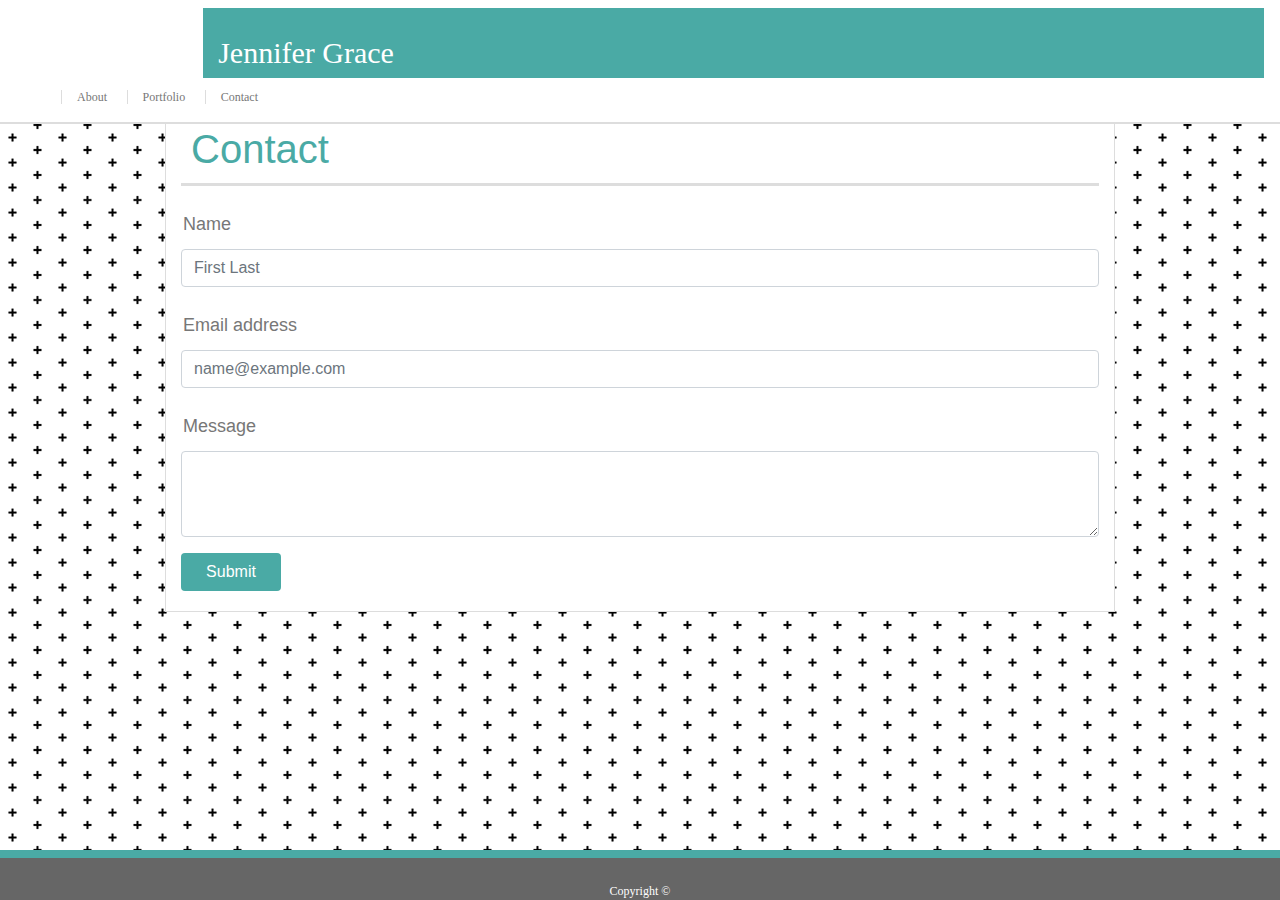
==== contact.html @ 8129ab11 "more changes" ====
<!DOCTYPE html>
<html>

<head>
    <meta charset="UTF-8">
    <title>Contact Jenn</title>

    <link rel="stylesheet" href="https://stackpath.bootstrapcdn.com/bootstrap/4.3.1/css/bootstrap.min.css"
        integrity="sha384-ggOyR0iXCbMQv3Xipma34MD+dH/1fQ784/j6cY/iJTQUOhcWr7x9JvoRxT2MZw1T" crossorigin="anonymous">
    <link rel="stylesheet" type="text/css" href="./assets/css/style.css" />
</head>

<body>
    <nav class="navbar navbar-expand-lg" id="header-navbar">
        <div class="header">
            <a class="nav-item" id="name">Jennifer Grace</a>
            <a class="info-section">
                <a class="info" href="index.html">About</a>
                <a class="info" href="portfolio.html">Portfolio</a>
                <a class="info" href="contact.html">Contact</a>
            </a>
        </div>
    </nav>

    <div class="container">
        <div class="row">
            <div class="col-sm-1">

            </div>
            <div class="col-sm-10" id="main-section">
                <h1>Contact</h1>
                <p id="line"></p>
                <form>
                    <div class="form-group">
                        <label for="exampleFormControlInput1">Name</label>
                        <input type="name" class="form-control" id="exampleFormControlInput1" placeholder="First Last">
                    </div>
                    <div class="form-group">
                        <label for="exampleFormControlInput1">Email address</label>
                        <input type="email" class="form-control" id="exampleFormControlInput1"
                            placeholder="name@example.com">
                    </div>
                    <div class="form-group">
                        <label for="exampleFormControlTextarea1">Message</label>
                        <textarea class="form-control" id="exampleFormControlTextarea1 message" rows="3"></textarea>
                    </div>
                    <button type="submit" class="btn">Submit</button>
                </form>
            </div>
            <div class="col-sm-1">

            </div>
        </div>
    </div>

    <nav class="navbar" id="footer">
        <span class="navbar-text">
            <p id="copyright">Copyright &copy;</p>
        </span>
    </nav>
</body>

</html>
---- assets/css/style.css ----
/* general */

* {
    box-sizing: border-box;
}
body {
    font-family: Arial, "Helvetica Neue", Helvetica, sans-serif;
    font-size: 18px;
    line-height: 34px;
    color: #777777;
    background-image: url("../images/positive.png");
}
h1{
    color: #4aaaa5;
    margin: 10px;
}
#line {
    width: 100%;
    border-bottom: 3px solid #dddddd;

}
#main-section {
    margin: 10% 0;
    border-style: solid;
    border-width: 1px;
    border-color: #dddddd;
    background: #ffffff;
    resize: vertical;
}

/* main page */

#bio-image{
    float: left;
    margin: 0 20px;
    height: 200px;
    width: 150px;
    overflow: visible;
    border-radius: 8px;
}

/* portfolio */

.images {
    width: 150px;
    height: 150px;
    display: block;
    border-radius: 50%;
    padding: 5px;
}
.overlay {
    position: absolute; 
    bottom: 0; 
    background: rgb(74, 170, 165, 0.7);
    color: #f1f1f1; 
    width: 62%;
    transition: .5s ease;
    opacity:0;
    font-size: 20px;
    text-align: center;
}
.portfolio-images {
    position: relative;
    display: inline-block;
    padding: 20px 50px;
    margin: 15px;
}
.portfolio-images:hover .overlay {
    opacity: 1;
}

/* contact */

button {
    background: #4aaaa5 !important;
    color: #ffffff !important;
    width: 100px;
    margin: 0 0 20px 0;
}
input {
    width: 940px;
    height: 25px;
    font-family: 'Arial', 'Helvetica Neue', Helvetica, sans-serif;
}
label { 
    padding: 5px 0 0 2px;
}

/* header */

#header {
    width: 100%;
    max-width: 960px;
    margin: 0 auto;
    clear: both;
}
#header-navbar {
    display: inline-block;
    position: fixed;
    z-index: 99;
    width: 100%;
    background: #ffffff;
    color: #ffffff;
    border-bottom: 2px solid #dddddd;
    font-family: 'Georgia', Times, Times New Roman, serif;
}
#name {
    bottom: 0;
    top: 0;
    height: 70px;
    font-family: Georgia, Times, "Times New Roman", serif;
    font-size: 30px;
    line-height: 70px;
    color: #ffffff;
    text-decoration: none;
    background: #4aaaa5;
    margin-left: 15%;
    display: block;
    padding: 10px 15px;
} 
.info {
    color: #777777;
    padding-left: 15px;
    margin-left: 15px;
    border-left: 1px solid #dddddd;
    font-size: 12px;
}
.info-section {
    padding: 10px 15px;
    font-size: 12px;
    color: #999 !important;
    margin-top: 25px;
    /* margin-left: 67%; */
    font-family: 'Arial', 'Helvetica Neue', Helvetica, sans-serif;
}
.info-section a {
    display: inline-block;
    padding-left: 15px;
    margin-left: 15px;
    line-height: 18px;
    text-decoration: none;
    border-left: 1px solid #999;
}  

/* footer */

#copyright {
    font-size: 12px;
    color: #ffffff;
}
#footer {
    position: fixed;
    display: inline-block;
    bottom: 0;
    background:#666666;
    text-align: center;
    border-top: 8px solid #4aaaa5;
    width:100%;
    height:50px;
    font-family: 'Georgia', Times, Times New Roman, serif;
}
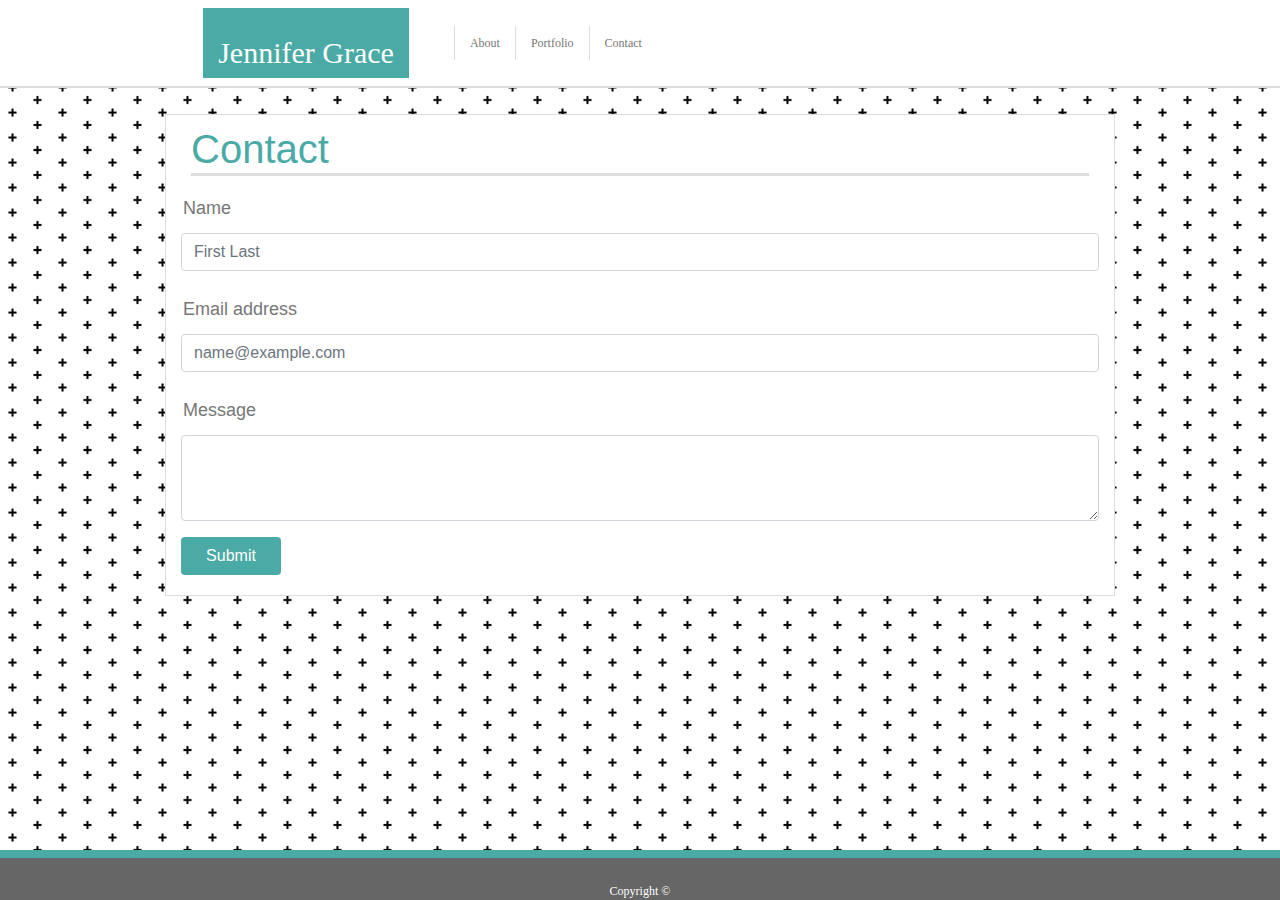
==== commit 886f6063: "adding back media queries and additional changes" ====
--- a/contact.html
+++ b/contact.html
@@ -12,7 +12,7 @@
 
 <body>
     <nav class="navbar navbar-expand-lg" id="header-navbar">
-        <div class="header">
+        <div class="header navbar-collapse">
             <a class="nav-item" id="name">Jennifer Grace</a>
             <a class="info-section">
                 <a class="info" href="index.html">About</a>
@@ -29,7 +29,6 @@
             </div>
             <div class="col-sm-10" id="main-section">
                 <h1>Contact</h1>
-                <p id="line"></p>
                 <form>
                     <div class="form-group">
                         <label for="exampleFormControlInput1">Name</label>
--- a/assets/css/style.css
+++ b/assets/css/style.css
@@ -13,11 +13,7 @@
 h1{
     color: #4aaaa5;
     margin: 10px;
-}
-#line {
-    width: 100%;
     border-bottom: 3px solid #dddddd;
-
 }
 #main-section {
     margin: 10% 0;
@@ -158,4 +154,95 @@
     width:100%;
     height:50px;
     font-family: 'Georgia', Times, Times New Roman, serif;
+}
+
+/* media queries */
+
+@media screen and (max-width: 640px) {
+
+    /* general */
+    p {
+        margin: 0;
+        line-height: 2em;
+    }
+
+    /* main bio */
+
+    #bio-image {
+        position: static;
+        padding-top: 10px;
+    }
+
+    /* main section */
+
+    #main {
+        margin: 50px 10px;
+    }
+    #main-section {
+        font-size: 13px;
+        margin-top: 100px;
+        resize: horizontal;
+        padding: 5px 15px;
+    }
+
+    /* header */
+
+    #header {
+        overflow: hidden;
+    }
+    #header-navbar {
+        width: 100%;
+    }
+    #name {
+        float: none;
+        width: 100%;
+        margin-left: 0;
+        padding: 0;
+    }
+    .header a {
+        float: none;
+        float: none;
+        width: 100%;
+        text-align: center;
+    }
+    .info-section {
+        margin-left: 25%;
+    }
+}
+@media (min-width: 641px) and (max-width: 768px) {
+    p {
+        line-height: 2em;
+    }
+    #header-navbar {
+        height: 60px;
+    }
+    .info-section {
+        margin-left: 55%;
+    }
+    #line {
+        margin-bottom: 10px;
+    }
+    #main-section {
+        margin-top: 15%;
+        margin-bottom: 15%;
+        resize: horizontal;
+        font-size: 14px;
+        padding: 5px 20px;
+    }
+    #name {
+        margin-left: 5%;
+        padding: 0 20px;
+    }
+}
+@media (min-width: 769px) and (max-width: 980px) {
+    #main-section {
+        margin-top: 12%;
+        font-size: 15px;
+        }
+    #name {
+        margin-left: 7%;
+    }
+    .info-section {
+        margin-left: 60%;
+    }
 }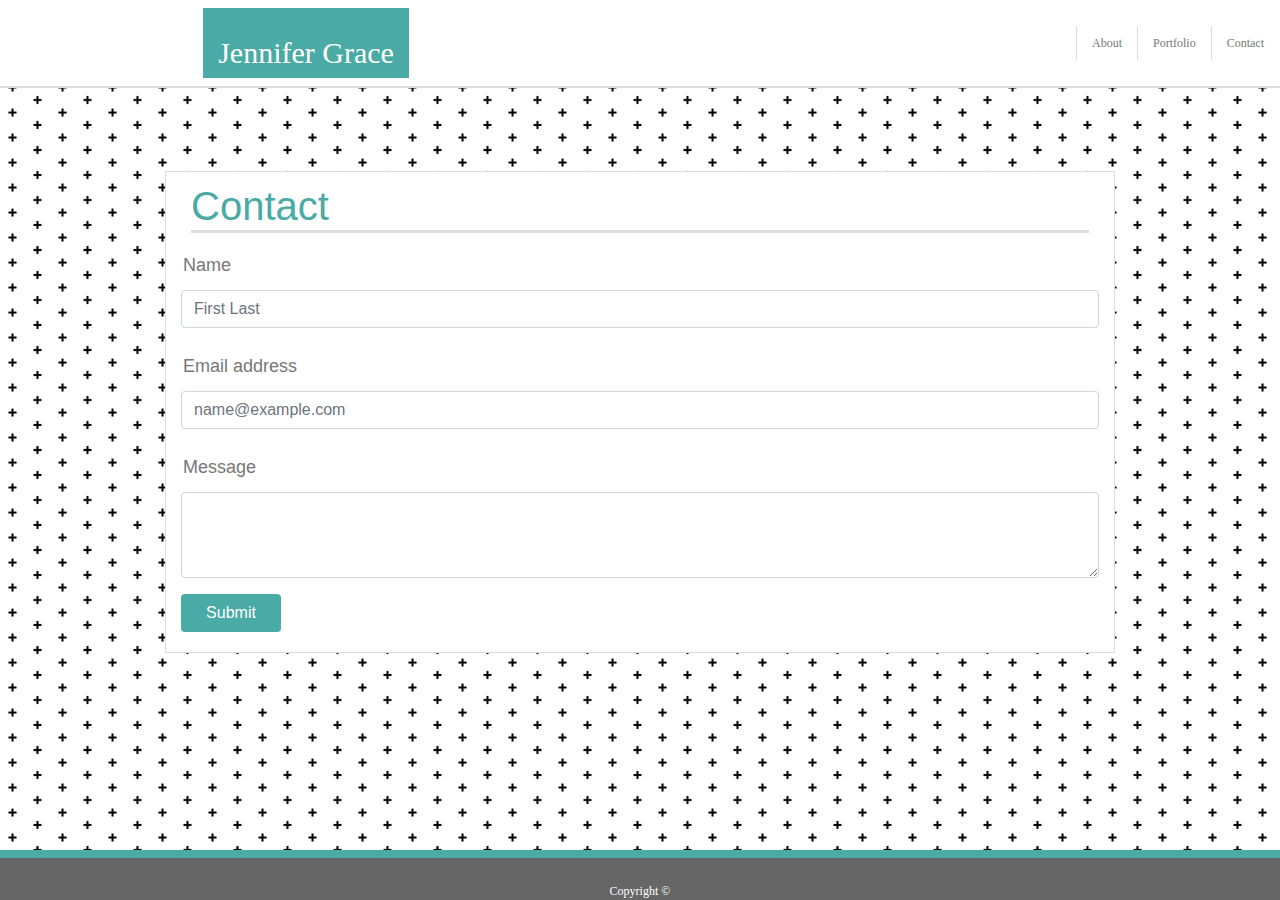
==== commit e7d32c16: "updates to media queries and cleanup" ====
--- a/contact.html
+++ b/contact.html
@@ -11,10 +11,10 @@
 </head>
 
 <body>
-    <nav class="navbar navbar-expand-lg" id="header-navbar">
+    <nav class="navbar navbar-expand-sm" id="header-navbar">
         <div class="header navbar-collapse">
             <a class="nav-item" id="name">Jennifer Grace</a>
-            <a class="info-section">
+            <a class="info-section ml-auto">
                 <a class="info" href="index.html">About</a>
                 <a class="info" href="portfolio.html">Portfolio</a>
                 <a class="info" href="contact.html">Contact</a>
--- a/assets/css/style.css
+++ b/assets/css/style.css
@@ -16,10 +16,8 @@
     border-bottom: 3px solid #dddddd;
 }
 #main-section {
-    margin: 10% 0;
-    border-style: solid;
-    border-width: 1px;
-    border-color: #dddddd;
+    margin: 15% 0;
+    border: 1px solid #dddddd;
     background: #ffffff;
     resize: vertical;
 }
@@ -101,8 +99,7 @@
     font-family: 'Georgia', Times, Times New Roman, serif;
 }
 #name {
-    bottom: 0;
-    top: 0;
+    position: relative;
     height: 70px;
     font-family: Georgia, Times, "Times New Roman", serif;
     font-size: 30px;
@@ -170,79 +167,63 @@
 
     #bio-image {
         position: static;
-        padding-top: 10px;
     }
 
     /* main section */
 
-    #main {
-        margin: 50px 10px;
-    }
     #main-section {
         font-size: 13px;
-        margin-top: 100px;
+        margin-top: 30%;
         resize: horizontal;
         padding: 5px 15px;
     }
 
     /* header */
 
-    #header {
-        overflow: hidden;
-    }
-    #header-navbar {
-        width: 100%;
-    }
     #name {
-        float: none;
-        width: 100%;
         margin-left: 0;
-        padding: 0;
+        padding: 0 15px;
     }
     .header a {
-        float: none;
-        float: none;
-        width: 100%;
         text-align: center;
     }
-    .info-section {
-        margin-left: 25%;
-    }
 }
 @media (min-width: 641px) and (max-width: 768px) {
+
+    /* general */
+
     p {
         line-height: 2em;
     }
+ 
+    /* main section */
+
+    #main-section {
+        margin-top: 20%;
+        margin-bottom: 15%;
+        font-size: 14px;
+    }
+
+    /* header */
+    
     #header-navbar {
+        height: 80px;
+    }
+    #name {
         height: 60px;
-    }
-    .info-section {
-        margin-left: 55%;
-    }
-    #line {
-        margin-bottom: 10px;
+        margin-left: 5%;
+        padding: 0 20px;
+    }
+} 
+@media (min-width: 769px) and (max-width: 980px) {
+    p {
+        line-height: 2em;
     }
     #main-section {
         margin-top: 15%;
-        margin-bottom: 15%;
-        resize: horizontal;
-        font-size: 14px;
-        padding: 5px 20px;
-    }
-    #name {
-        margin-left: 5%;
-        padding: 0 20px;
-    }
-}
-@media (min-width: 769px) and (max-width: 980px) {
-    #main-section {
-        margin-top: 12%;
         font-size: 15px;
         }
     #name {
         margin-left: 7%;
     }
-    .info-section {
-        margin-left: 60%;
-    }
 }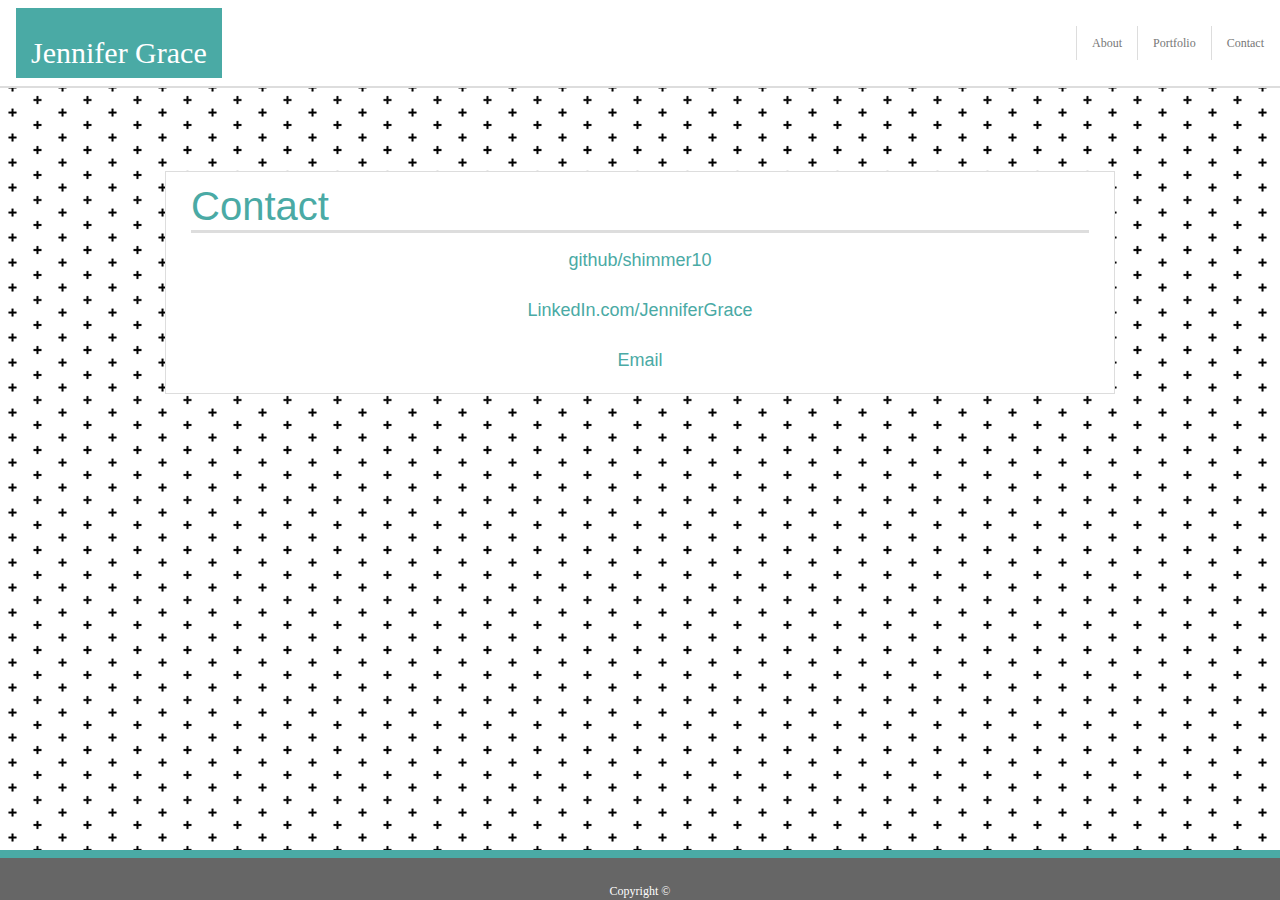
==== commit 0c943332: "updates for contact and portfolio" ====
--- a/contact.html
+++ b/contact.html
@@ -8,6 +8,8 @@
     <link rel="stylesheet" href="https://stackpath.bootstrapcdn.com/bootstrap/4.3.1/css/bootstrap.min.css"
         integrity="sha384-ggOyR0iXCbMQv3Xipma34MD+dH/1fQ784/j6cY/iJTQUOhcWr7x9JvoRxT2MZw1T" crossorigin="anonymous">
     <link rel="stylesheet" type="text/css" href="./assets/css/style.css" />
+    <script src="https://cdnjs.cloudflare.com/ajax/libs/jquery/3.2.1/jquery.min.js"></script>
+    <script type="text/javascript" src="./assets/javascript/app.js"></script>
 </head>
 
 <body>
@@ -29,22 +31,9 @@
             </div>
             <div class="col-sm-10" id="main-section">
                 <h1>Contact</h1>
-                <form>
-                    <div class="form-group">
-                        <label for="exampleFormControlInput1">Name</label>
-                        <input type="name" class="form-control" id="exampleFormControlInput1" placeholder="First Last">
-                    </div>
-                    <div class="form-group">
-                        <label for="exampleFormControlInput1">Email address</label>
-                        <input type="email" class="form-control" id="exampleFormControlInput1"
-                            placeholder="name@example.com">
-                    </div>
-                    <div class="form-group">
-                        <label for="exampleFormControlTextarea1">Message</label>
-                        <textarea class="form-control" id="exampleFormControlTextarea1 message" rows="3"></textarea>
-                    </div>
-                    <button type="submit" class="btn">Submit</button>
-                </form>
+                <p class="center"><a class="left" href="https://github.com/shimmer10">github/shimmer10</a></p>
+                <p class="center"><a href="https://www.linkedin.com/in/jennifer-grace-57828757/">LinkedIn.com/JenniferGrace</a></p>
+                <p class="center"><a href="mailto: shimmer10@aol.com">Email</a></p>
             </div>
             <div class="col-sm-1">
 
--- a/assets/css/style.css
+++ b/assets/css/style.css
@@ -2,6 +2,9 @@
 
 * {
     box-sizing: border-box;
+}
+a {
+    color: #4aaaa5;
 }
 body {
     font-family: Arial, "Helvetica Neue", Helvetica, sans-serif;
@@ -15,11 +18,18 @@
     margin: 10px;
     border-bottom: 3px solid #dddddd;
 }
+h2, h3 {
+    text-align: center;
+    text-decoration: underline;
+}
 #main-section {
     margin: 15% 0;
     border: 1px solid #dddddd;
     background: #ffffff;
     resize: vertical;
+}
+.center {
+    text-align: center;
 }
 
 /* main page */
@@ -107,7 +117,6 @@
     color: #ffffff;
     text-decoration: none;
     background: #4aaaa5;
-    margin-left: 15%;
     display: block;
     padding: 10px 15px;
 } 
@@ -174,8 +183,17 @@
     #main-section {
         font-size: 13px;
         margin-top: 30%;
-        resize: horizontal;
         padding: 5px 15px;
+        overflow: hidden;
+        overflow: scroll;
+        max-width: 500px;
+        margin-left: 30px;
+    }
+
+    /* contact */
+
+    input::placeholder {
+        font-size: 13px;
     }
 
     /* header */
@@ -204,6 +222,12 @@
         font-size: 14px;
     }
 
+    /* contact */
+
+    input::placeholder {
+        font-size: 14px;
+    }
+
     /* header */
     
     #header-navbar {
@@ -216,14 +240,30 @@
     }
 } 
 @media (min-width: 769px) and (max-width: 980px) {
+
+    /* general */
+
     p {
         line-height: 2em;
     }
+
+    /* main-section */
+
     #main-section {
         margin-top: 15%;
         font-size: 15px;
-        }
+    }
+
+    /* contact */
+
+    input::placeholder {
+        font-size: 15px;
+    }
+  
+    /* header */
+
     #name {
         margin-left: 7%;
     }
+
 }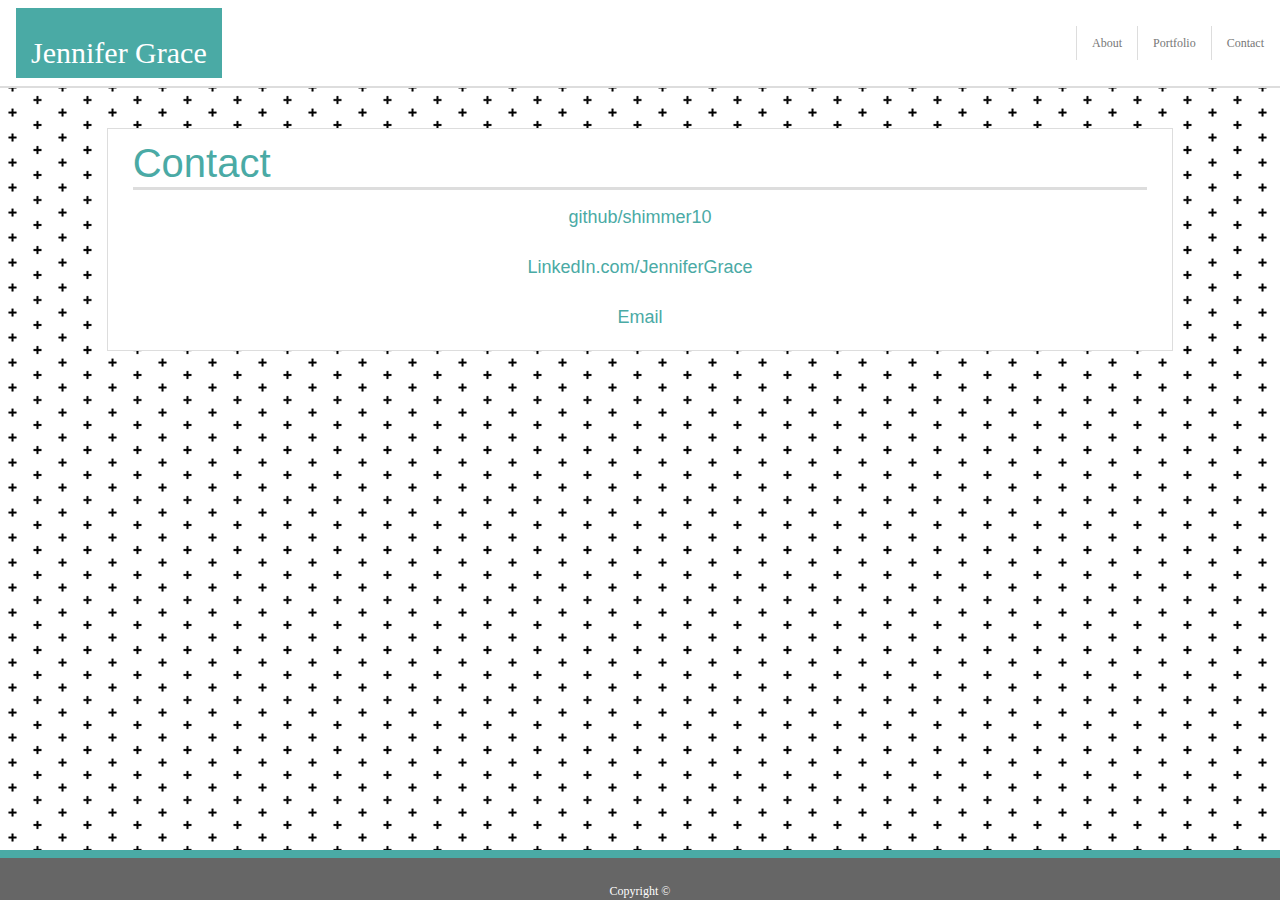
==== commit 2d693fa7: "style changes and making all containers fluid" ====
--- a/contact.html
+++ b/contact.html
@@ -24,7 +24,7 @@
         </div>
     </nav>
 
-    <div class="container">
+    <div class="container-fluid">
         <div class="row">
             <div class="col-sm-1">
 
--- a/assets/css/style.css
+++ b/assets/css/style.css
@@ -23,7 +23,7 @@
     text-decoration: underline;
 }
 #main-section {
-    margin: 15% 0;
+    margin: 10% 0;
     border: 1px solid #dddddd;
     background: #ffffff;
     resize: vertical;
@@ -181,9 +181,9 @@
     /* main section */
 
     #main-section {
-        font-size: 13px;
-        margin-top: 30%;
-        padding: 5px 15px;
+        font-size: 20px;
+        margin-top: 30%; 
+        padding: 5px 15px; 
         overflow: hidden;
         overflow: scroll;
         max-width: 500px;
@@ -219,7 +219,7 @@
     #main-section {
         margin-top: 20%;
         margin-bottom: 15%;
-        font-size: 14px;
+        font-size: 15px;
     }
 
     /* contact */
@@ -251,7 +251,7 @@
 
     #main-section {
         margin-top: 15%;
-        font-size: 15px;
+        font-size: 13px;
     }
 
     /* contact */
